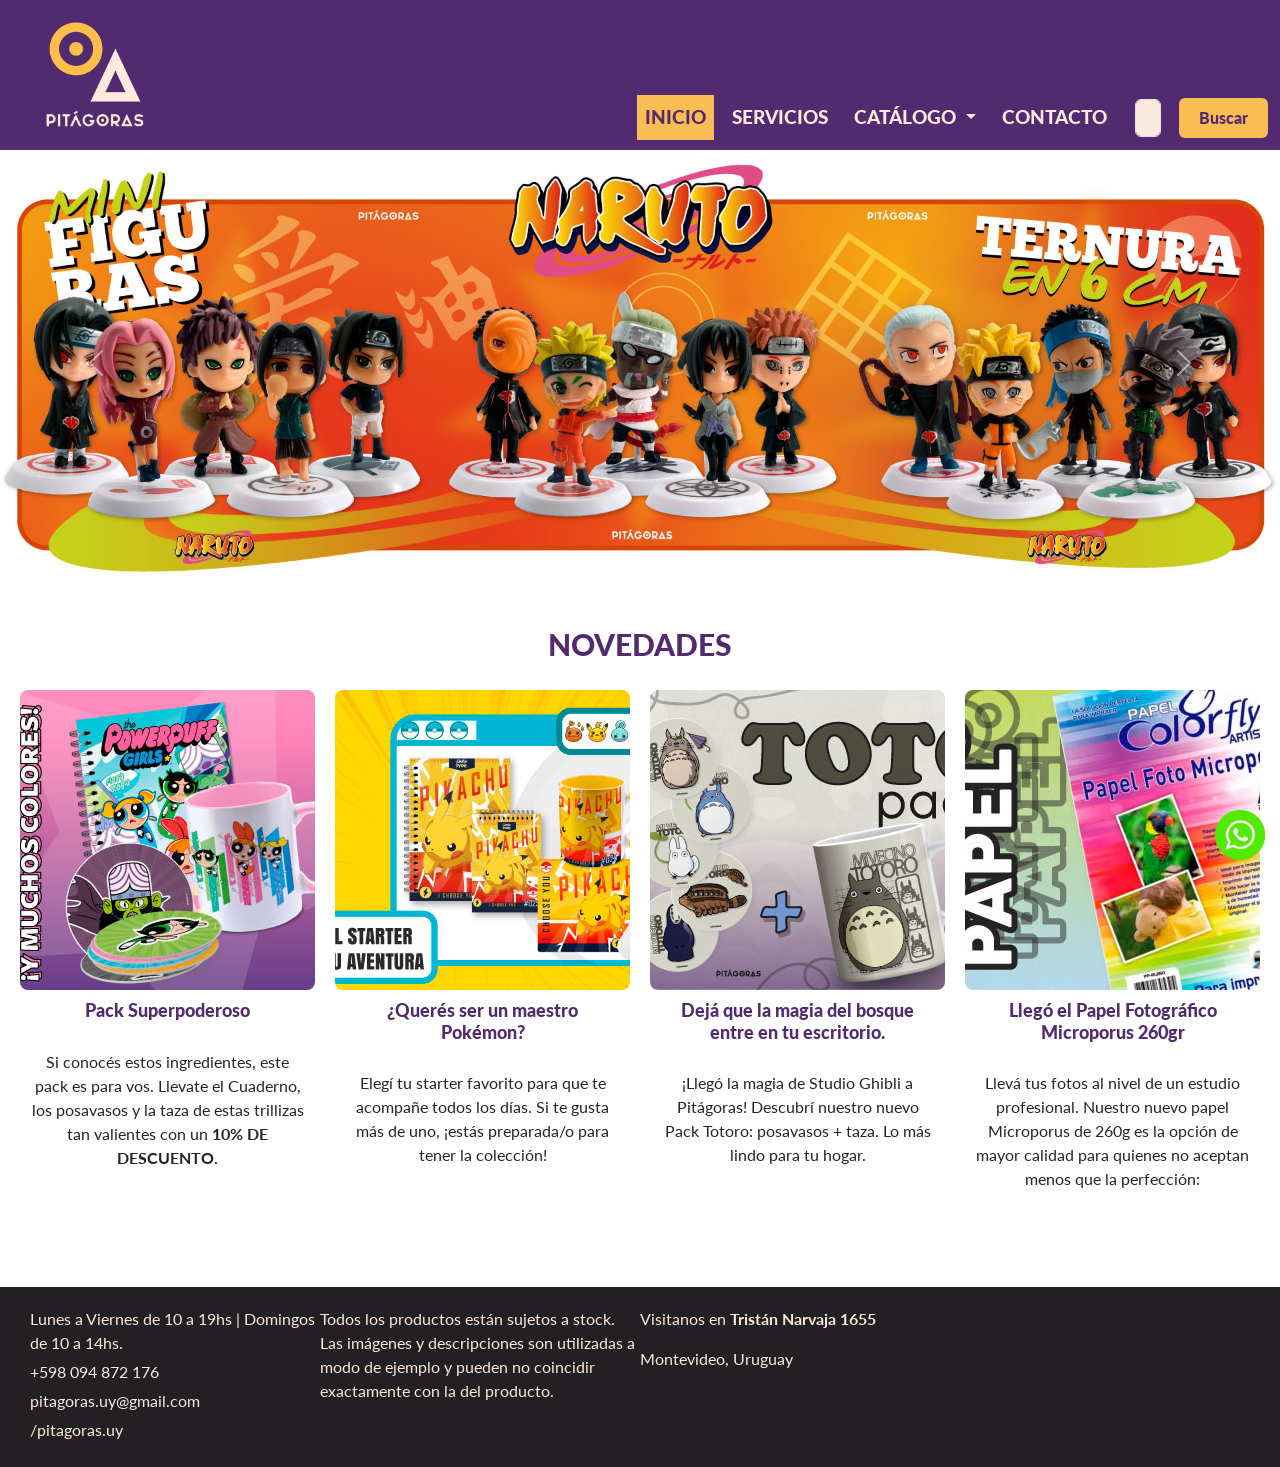
==== index.html @ 0b03f435 "cambios h1 - mains- nav buscar" ====
<!DOCTYPE html>
<html lang="en">
<head>
    <meta charset="UTF-8">
    <meta name="viewport" content="width=device-width, initial-scale=1.0">
    <title>Pitágoras Uy</title>
    <link href="https://cdn.jsdelivr.net/npm/bootstrap@5.3.8/dist/css/bootstrap.min.css" rel="stylesheet" integrity="sha384-sRIl4kxILFvY47J16cr9ZwB07vP4J8+LH7qKQnuqkuIAvNWLzeN8tE5YBujZqJLB" crossorigin="anonymous">
    <link rel="stylesheet" href="css/estilos.css">
</head>
<body>
 <div class="container">
   <header class="header">
        <div class="logo">  
             <a href="#"><img src="img/logo.png" alt="Pitágoras Uy"></a>
        </div>
       <h1>Pitágoras Uy</h1>
     <!-- MENÚ PRINCIPAL ------------------------------------------------------------------------------------------------------>
  <nav class="navbar navbar-expand-lg bg-body-tertiary">
   <div class="container-fluid">
      <button class="navbar-toggler" type="button" data-bs-toggle="collapse" data-bs-target="#navbarNavDropdown" aria-controls="navbarNavDropdown" aria-expanded="false" aria-label="Toggle navigation">
       <span class="navbar-toggler-icon"></span>
      </button>
    <div class="collapse navbar-collapse" id="navbarNavDropdown">
        <ul class="navbar-nav topnav">
        <li class="nav-item">
          <a class="nav-link active" aria-current="page" href="#">INICIO</a>
        </li>
        <li class="nav-item">
          <a class="nav-link" href="pages/servicios.html">SERVICIOS</a>
        </li>
        <li class="nav-item dropdown">
          <a class="nav-link dropdown-toggle" href="#" role="button" data-bs-toggle="dropdown" aria-expanded="false">
            CATÁLOGO
          </a>
          <ul class="dropdown-menu">
            <li><a class="dropdown-item" href="pages/tazas.html">Tazas</a></li>
            <li><a class="dropdown-item" href="pages/libretas.html">Libretas</a></li>
            <li><a class="dropdown-item" href="pages/posavasos.html">Posavasos</a></li>
          </ul>
        </li>
        <li class="nav-item">
          <a class="nav-link" href="#footer">CONTACTO</a>
        </li>
        </ul>
        <form class="d-flex buscador" role="search">  <!-- NO FUNCIONA PORQUE SE DEBE PROGRAMAR ------------------------->
          <input class="form-control me-2" type="search" placeholder="Buscar" aria-label="Search"/>
          <button class="btn btn-outline-success" type="submit">Buscar</button>
        </form>
     </div>
   </div>
  </nav>
   </header>
   <!-- Carrusel ------------------------------------------------------------------------------------------------------>
     <main id="carouselExample" class="carousel slide slider">
       <div class="carousel-inner">
         <div class="carousel-item active">
            <img src="img/slider/slider_1.jpg" class="d-block w-100" alt="MiniNarutos">
         </div>
        <div class="carousel-item">
           <img src="img/slider/slider_2.jpg" class="d-block w-100" alt="MiniNarutos">
         </div>
       </div>
  <button class="carousel-control-prev" type="button" data-bs-target="#carouselExample" data-bs-slide="prev">
    <span class="carousel-control-prev-icon" aria-hidden="true"></span>
    <span class="visually-hidden">Previous</span>
  </button>
  <button class="carousel-control-next" type="button" data-bs-target="#carouselExample" data-bs-slide="next">
    <span class="carousel-control-next-icon" aria-hidden="true"></span>
    <span class="visually-hidden">Next</span>
  </button>   
   </main>
   <!-- Novedades ------------------------------------------------------------------------------------------------------>
   <section class="section">
    <h2>NOVEDADES</h2>
       <div class="novedades">
          <div class="novedades_1">
              <img src="img/news/novedades_1.jpg" alt="Novedades">
              <h3>Pack Superpoderoso</h3>
              <p>Si conocés estos ingredientes, este pack es para vos.
Llevate el Cuaderno, los posavasos y la taza de estas trillizas tan valientes con un <strong>10% DE DESCUENTO.</strong></p>
          </div>
          <div class="novedades_2">
             <img src="img/news/novedades_2.jpg" alt="Novedades">
             <h3>¿Querés ser un maestro Pokémon?</h3>
             <p>Elegí tu starter favorito para que te acompañe todos los días. Si te gusta más de uno, ¡estás preparada/o para tener la colección!</p>
          </div>
          <div class="novedades_3">
             <img src="img/news/novedades_3.jpg" alt="Novedades">
             <h3>Dejá que la magia del bosque entre en tu escritorio.</h3>
             <p>¡Llegó la magia de Studio Ghibli a Pitágoras! Descubrí nuestro nuevo Pack Totoro: posavasos + taza. Lo más lindo para tu hogar.</p>
           </div>
          <div class="novedades_4">
             <img src="img/news/novedades_4.jpg" alt="Novedades">
             <h3>Llegó el Papel Fotográfico Microporus 260gr</h3>
             <p>Llevá tus fotos al nivel de un estudio profesional. Nuestro nuevo papel Microporus de 260g es la opción de mayor calidad para quienes no aceptan menos que la perfección:</p>
          </div>
       </div>
    </section>
    <!-- Pie de Página ------------------------------------------------------------------------------------------------------>
    <footer class="footer" id="footer">
       <div class="info">
          <p>Lunes a Viernes de 10 a 19hs | Domingos de 10 a 14hs.</p>
          <p>+598 094 872 176</p>
          <p>pitagoras.uy@gmail.com</p>
          <p><a href="https://www.instagram.com/pitagoras.uy" target="_blank">/pitagoras.uy</a></p>
       </div>
       <div class="legal">
         <p>Todos los productos están sujetos a stock. Las imágenes y descripciones son utilizadas a modo de ejemplo y pueden no coincidir exactamente con la del producto.</p>
       </div>
       <div class="dir">
         <p>Visitanos en <b>Tristán Narvaja 1655</b></p>
         <p>Montevideo, Uruguay</p>
       </div>
         <div class="mapa">
          <iframe src="https://www.google.com/maps/embed?pb=!1m18!1m12!1m3!1d3272.265730107819!2d-56.18157912424677!3d-34.899780372849605!2m3!1f0!2f0!3f0!3m2!1i1024!2i768!4f13.1!3m3!1m2!1s0x959f804afa23488b%3A0xbd6ac1a9a9e2622!2sDr.%20Trist%C3%A1n%20Narvaja%201655%2C%2011200%20Montevideo%2C%20Departamento%20de%20Montevideo!5e0!3m2!1ses!2suy!4v1768791781860!5m2!1ses!2suy" width="400" height="100" style="border:0;" allowfullscreen="" loading="lazy" referrerpolicy="no-referrer-when-downgrade"></iframe>
       </div>
    </footer>
  </div>
  <!-- WSP ------------------------------------------------------------------------------------------------------>
    <a href="https://wa.link/xngdyz" target="_blank"><img class="wsp" src="img/wsp.png" alt="Escribinos por Whatsapp"></a>
  <!-- JS bosstrap ------------------------------------------------------------------------------------------------------>
    <script src="https://cdn.jsdelivr.net/npm/bootstrap@5.3.8/dist/js/bootstrap.bundle.min.js" integrity="sha384-FKyoEForCGlyvwx9Hj09JcYn3nv7wiPVlz7YYwJrWVcXK/BmnVDxM+D2scQbITxI" crossorigin="anonymous"></script>
</body>
</html>
---- css/estilos.css ----
@import url('https://fonts.googleapis.com/css2?family=IBM+Plex+Sans:ital,wght@0,100..700;1,100..700&family=Inter:ital,opsz,wght@0,14..32,100..900;1,14..32,100..900&family=Knewave&family=Lato:ital,wght@0,100;0,300;0,400;0,700;0,900;1,100;1,300;1,400;1,700;1,900&family=Montserrat:ital,wght@0,100..900;1,100..900&family=Playfair+Display:ital,wght@0,400..900;1,400..900&display=swap');

* {
margin: 0;
padding: 0;
box-sizing: border-box;
}
/*  #522a6f violeta
    #faeadd  blanco
    #222023  negro
    #f9bd53  amarillo
*/

/* GENERAL ////////////////////////////////////////////////////////////////////////////////////////////////////*/
.container {
  max-width: 100% !important; 
  width: 100% !important;
  margin: 0;
  padding: 0;
}
body {
  font-family: "Lato", sans-serif;
  font-weight: 400;
  font-style: normal;
  overflow-x: hidden; /* Evita scroll horizontal */
}
h2 {
  font-weight: 900;
  color: #522a6f;
  font-size: 30px;
  text-align: center;
}
h3 {
  font-weight: 900;
  color: #522a6f;
  font-size: 18px;
  text-align: center;
}
a {
  text-decoration: none;
}
header h1 {
 display: none;
}
/* GRILLA////////////////////////////////////////////////////////////////////////////////////////////////////////*/
.container {
  display: grid;
  grid-template-areas: 
    "header header header header"
    "slider slider slider slider"
    "section section section section"
    "footer footer footer footer";
  grid-template-columns: repeat(4, 1fr);
  grid-template-rows: auto;
  justify-content: center;
}

/* HEADER ////////////////////////////////////////////////////////////////////////////////////////////////////////*/
header {
  grid-area: header;
  background-color: #522a6f;
  position: sticky;
  top: 0;
  z-index: 1000;
  display: grid;
  grid-template-columns: repeat(4, 1fr);
  align-items: end;  
  padding: 10px 0;
}
.logo {
  grid-column: 1; 
  justify-self: start;
  width: 130px;
  margin-left: 30px;
}
.logo img {
 width: 100%;
 height: auto;
 display: block;
}
nav {
  grid-column: 3 / 5;
  justify-self: end;
  font-size: 1.2rem;
}
.navbar {
  padding: 0 !important;
  background-color: transparent !important;
}
.topnav {
  gap: 10px;
  list-style: none;
  margin: 0 !important;
  padding: 0;
  align-items: center;
  background-color: #522a6f;
}
.topnav a {
  color: #faeadd;
  padding: 8px 20px;
  display: inline-block;
  text-decoration: none;
  font-weight: 900;
}
.topnav a:hover {
color: #f9bd53;
}
.active {
background-color: #f9bd53;
color: #522a6f !important;
}
.nav-item.active .nav-link, 
.nav-item.dropdown.active .nav-link {
    background-color: #f9bd53 !important;
    color: #522a6f !important; /* Letra violeta */
    font-weight: 900;
    border-radius: 5px;
}
.nav-item.dropdown .nav-link.show {
  background-color: #f9bd53 !important;
  color: #522a6f !important;
}
.dropdown-menu {
  background-color: #faeadd !important;
  border: none !important;
  outline: none !important;
  box-shadow: none !important;
}
.dropdown-item {
  color: #522a6f !important;
  font-weight: 600 !important;
  font-size: 1.1em;
}
.dropdown-item:hover {
    background-color: #522a6f !important;
    color: #faeadd !important;
}
.nav-item.active .nav-link:hover,
.nav-item.dropdown.active .nav-link:hover,
.nav-item.dropdown.active .nav-link:focus {
    color: #522a6f !important; 
    background-color: #f9bd53 !important;
}
/* HEADER BUSCADOR ////////////////////////////////////////////////////////////////////////////////////////////////////////*/
.buscador {
    gap: 10px;
    align-items: center;
    margin-left: 20px;
}

.buscador .form-control {
    background-color: #faeadd !important;
    color: #522a6f;
    font-weight: 400;
}
.buscador .form-control:focus {
    box-shadow: none !important;
    color: #522a6f;
}
.btn {
    background-color: #f9bd53 !important;
    color: #522a6f !important;
    font-weight: 900;
    border: none;
    padding: 8px 20px;
}
.btn:hover {
    background-color: #faeadd !important;
    color: #522a6f !important;
   
}
/*
nav {
  grid-column: 3 / 5;
  justify-self: end;
  margin-right: 30px;
  margin-bottom: 10px;
  width: auto; 
  font-weight: 900;
  font-size: 1.2rem;
}
.topnav {
  display: flex;
  gap: 10px;
  list-style: none;
  margin: 0;
  padding: 0;
  align-items: center
}
.topnav a {
  color: #faeadd;
  padding: 8px 20px;
  display: inline-block;
  text-decoration: none;
}
.topnav a:hover {
color: #f9bd53;
}
.active {
background-color: #f9bd53;
color: #522a6f !important;
}
*/
/* CARRUSEL /////////////////////////////////////////////////////////////////////////////////////////////////////*/
.slider {
  grid-area: slider;
  height: auto;
  width: 100%;
  overflow: hidden;
  display: block;
}
/* NOVEDADES INDEX///////////////////////////////////////////////////////////////////////////////////////////////////// */
.section {
  grid-area: section;
  width: 100%;
  padding: 50px 0;
}
.novedades {
  display: grid;
  grid-template-columns: repeat(4, 1fr); 
  gap: 20px;
  padding: 20px;
  width: 100%;
}
.novedades_1 img, .novedades_2 img, .novedades_3 img, .novedades_4 img {
  width: 100%;
  height: 300px;
  object-fit: cover; /* Recorta imagen para que no se deforme */
  border-radius: 8px;
}
.novedades h3, .novedades p {
  padding: 10px;
  text-align: center;
}
/* SERVICIOS///////////////////////////////////////////////////////////////////////////////////////////////////// */
.intro {
    padding: 30px 20px;
    font-size: 1.3rem;
    text-align: center;
    max-width: 800px;
    margin: 0 auto;
}
.servicios {
    display: grid;
    grid-template-columns: repeat(5, 1fr);
    gap: 30px;
    padding: 50px 20px;
    align-items: start;
}
.impresiones {
    grid-column: 2;
}
.objetos {
    grid-column: 3;
}
.service {
    grid-column: 4;
}
.servicios h2 {
    margin-bottom: 15px;
    font-size: 1.5rem;
}
.servicios p, .servicios li {
    font-size: 1rem;
    line-height: 1.6;
    margin-bottom: 10px;
}
.servicios ul {
    padding-left: 20px;
    list-style: square;
}

/* FOOTER///////////////////////////////////////////////////////////////////////////////////////////////////// */
footer {
  grid-area: footer;
  width: 100%;
  color: #faeadd;
  background-color: #222023;
  display: grid;
  grid-template-columns: repeat(4, 1fr);
  align-items: top;
  padding: 20px 0;
}
.info {
  grid-column: 1;
  margin-left: 30px;
}
.info a {
  color: #faeadd;
}
.info p {
  margin-bottom: 5px;
}
.dir {
  grid-column: 3;
  justify-items: right;
}
.legal {
  grid-column: 2;
}
.mapa {
  grid-column: 4;
  display: flex;
  justify-content: flex-end;
  padding-right: 30px;
}
.mapa iframe {
  width: 100%;
  max-width: 400px;
  border-radius: 8px;
}

/* WHATSAPP///////////////////////////////////////////////////////////////////////////////////////////////////// */
.wsp {
  width: 50px;
  position: fixed;
  right: 15px;
  bottom: 40px;
}

/* MOBILE///////////////////////////////////////////////////////////////////////////////////////////////////// */
@media only screen and (max-width:480px) {
  .container {
   display: flex;
   flex-direction: column;
   width: 100vw;
   padding: 0;
 }
  header {
  grid-template-columns: 1fr;
  justify-items: center;
  padding: 20px 0;
 }
 .logo { 
  justify-self: center;
  margin-left: 0;
  margin-bottom: 15px;
 }
 nav {
    grid-column: 1;
    justify-self: center;
    margin-right: 0;
    margin-bottom: 0;
  }
  .topnav {
    flex-direction: column; 
    align-items: center;
    gap: 15px;
  }
  .topnav a {
    text-align: center;
    width: 100%; 
    padding: 10px 20px;
   }
  .slider {
  height: auto;
  }
 .slider img {
  width: 100%;
  height: auto;
  object-fit: cover;
  }
 .novedades {
   grid-template-columns:1fr;
  }
  .novedades_1 img, .novedades_2 img, .novedades_3 img, .novedades_4 img {
  width: 100%;
  height: 230px;
  }
  .intro {
   font-size: 1.2rem;
   padding-bottom: 5px;
  }
  .servicios {
   grid-template-columns: 1fr;
  }
  .impresiones, .objetos, .service {
   grid-column: 1;
  }
 footer {
    display: flex;
    flex-direction: column;
    align-items: center;
    text-align: center;
    padding: 30px 15px;
  }
  .info, .dir, .legal, .mapa {
    width: 100%;
    margin: 10px 0;
    padding: 0;
    justify-items: center;
  }
  .wsp {
  width: 40px;
  right: 15px;
  bottom: 15px;
}
}
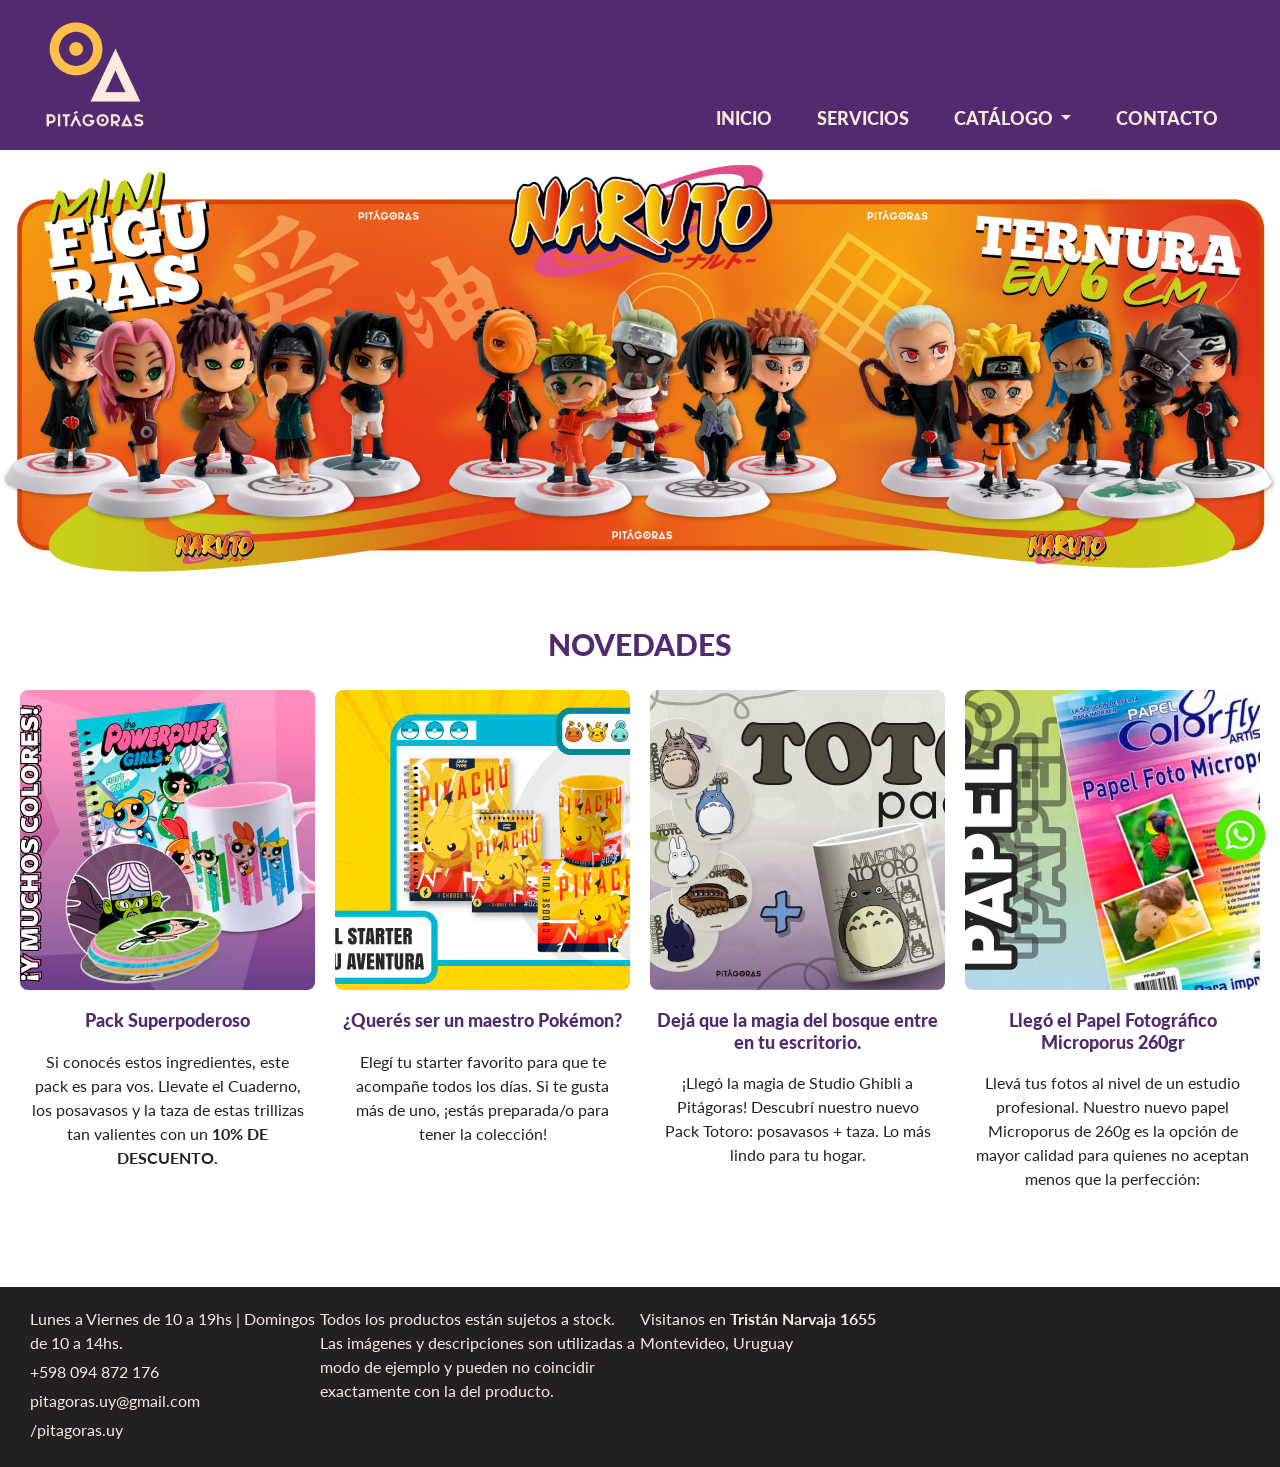
==== commit ca185f46: "sass" ====
--- a/index.html
+++ b/index.html
@@ -5,51 +5,47 @@
     <meta name="viewport" content="width=device-width, initial-scale=1.0">
     <title>Pitágoras Uy</title>
     <link href="https://cdn.jsdelivr.net/npm/bootstrap@5.3.8/dist/css/bootstrap.min.css" rel="stylesheet" integrity="sha384-sRIl4kxILFvY47J16cr9ZwB07vP4J8+LH7qKQnuqkuIAvNWLzeN8tE5YBujZqJLB" crossorigin="anonymous">
-    <link rel="stylesheet" href="css/estilos.css">
+    <link rel="stylesheet" href="css/main.css">
 </head>
 <body>
- <div class="container">
+ <div class="container"> <!--TODO---------->
    <header class="header">
         <div class="logo">  
              <a href="#"><img src="img/logo.png" alt="Pitágoras Uy"></a>
         </div>
-       <h1>Pitágoras Uy</h1>
+       <h1>Pitágoras Uy - Papelería e Impresiones</h1>
      <!-- MENÚ PRINCIPAL ------------------------------------------------------------------------------------------------------>
-  <nav class="navbar navbar-expand-lg bg-body-tertiary">
-   <div class="container-fluid">
-      <button class="navbar-toggler" type="button" data-bs-toggle="collapse" data-bs-target="#navbarNavDropdown" aria-controls="navbarNavDropdown" aria-expanded="false" aria-label="Toggle navigation">
-       <span class="navbar-toggler-icon"></span>
-      </button>
-    <div class="collapse navbar-collapse" id="navbarNavDropdown">
-        <ul class="navbar-nav topnav">
-        <li class="nav-item">
-          <a class="nav-link active" aria-current="page" href="#">INICIO</a>
-        </li>
-        <li class="nav-item">
-          <a class="nav-link" href="pages/servicios.html">SERVICIOS</a>
-        </li>
-        <li class="nav-item dropdown">
-          <a class="nav-link dropdown-toggle" href="#" role="button" data-bs-toggle="dropdown" aria-expanded="false">
-            CATÁLOGO
-          </a>
-          <ul class="dropdown-menu">
-            <li><a class="dropdown-item" href="pages/tazas.html">Tazas</a></li>
-            <li><a class="dropdown-item" href="pages/libretas.html">Libretas</a></li>
-            <li><a class="dropdown-item" href="pages/posavasos.html">Posavasos</a></li>
-          </ul>
-        </li>
-        <li class="nav-item">
-          <a class="nav-link" href="#footer">CONTACTO</a>
-        </li>
-        </ul>
-        <form class="d-flex buscador" role="search">  <!-- NO FUNCIONA PORQUE SE DEBE PROGRAMAR ------------------------->
-          <input class="form-control me-2" type="search" placeholder="Buscar" aria-label="Search"/>
-          <button class="btn btn-outline-success" type="submit">Buscar</button>
-        </form>
-     </div>
-   </div>
-  </nav>
-   </header>
+   <nav class="barramenu navbar-expand-lg bg-body-tertiary">
+       <div class="container-fluid">
+            <button class="navbar-toggler" type="button" data-bs-toggle="collapse" data-bs-target="#navbarNavDropdown" aria-controls="navbarNavDropdown" aria-expanded="false" aria-label="Toggle navigation">
+               <span class="navbar-toggler-icon"></span>
+            </button>
+            <div class="collapse navbar-collapse" id="navbarNavDropdown">
+                <ul class="navbar-nav topnav">
+                    <li class="nav-item">
+                      <a class="nav-link active" aria-current="page" href="#">INICIO</a>
+                    </li>
+                    <li class="nav-item">
+                       <a class="nav-link" href="pages/servicios.html">SERVICIOS</a>
+                    </li>
+                    <li class="nav-item dropdown">
+                      <a class="nav-link dropdown-toggle" href="#" role="button" data-bs-toggle="dropdown" aria-expanded="false">
+                         CATÁLOGO
+                      </a>
+                        <ul class="dropdown-menu">
+                            <li><a class="dropdown-item" href="pages/tazas.html">Tazas</a></li>
+                            <li><a class="dropdown-item" href="pages/libretas.html">Libretas</a></li>
+                            <li><a class="dropdown-item" href="pages/posavasos.html">Posavasos</a></li>
+                       </ul>
+                     </li>
+                   <li class="nav-item">
+                      <a class="nav-link" href="#footer">CONTACTO</a>
+                    </li>
+                 </ul>    
+            </div>
+      </div>
+    </nav>
+    </header>
    <!-- Carrusel ------------------------------------------------------------------------------------------------------>
      <main id="carouselExample" class="carousel slide slider">
        <div class="carousel-inner">
@@ -108,8 +104,7 @@
          <p>Todos los productos están sujetos a stock. Las imágenes y descripciones son utilizadas a modo de ejemplo y pueden no coincidir exactamente con la del producto.</p>
        </div>
        <div class="dir">
-         <p>Visitanos en <b>Tristán Narvaja 1655</b></p>
-         <p>Montevideo, Uruguay</p>
+         <p>Visitanos en <b>Tristán Narvaja 1655</b></br>Montevideo, Uruguay</p>
        </div>
          <div class="mapa">
           <iframe src="https://www.google.com/maps/embed?pb=!1m18!1m12!1m3!1d3272.265730107819!2d-56.18157912424677!3d-34.899780372849605!2m3!1f0!2f0!3f0!3m2!1i1024!2i768!4f13.1!3m3!1m2!1s0x959f804afa23488b%3A0xbd6ac1a9a9e2622!2sDr.%20Trist%C3%A1n%20Narvaja%201655%2C%2011200%20Montevideo%2C%20Departamento%20de%20Montevideo!5e0!3m2!1ses!2suy!4v1768791781860!5m2!1ses!2suy" width="400" height="100" style="border:0;" allowfullscreen="" loading="lazy" referrerpolicy="no-referrer-when-downgrade"></iframe>
--- a/css/main.css
+++ b/css/main.css
@@ -0,0 +1,327 @@
+@import url("https://fonts.googleapis.com/css2?family=IBM+Plex+Sans:ital,wght@0,100..700;1,100..700&family=Inter:ital,opsz,wght@0,14..32,100..900;1,14..32,100..900&family=Knewave&family=Lato:ital,wght@0,100;0,300;0,400;0,700;0,900;1,100;1,300;1,400;1,700;1,900&family=Montserrat:ital,wght@0,100..900;1,100..900&family=Playfair+Display:ital,wght@0,400..900;1,400..900&display=swap");
+* {
+  margin: 0;
+  padding: 0;
+  box-sizing: border-box;
+}
+
+body {
+  font-family: "Lato", sans-serif;
+  font-weight: 400;
+  font-style: normal;
+  overflow-x: hidden; /* Evita scroll horizontal */
+}
+body h2 {
+  font-weight: 900;
+  color: #522a6f;
+  font-size: 30px;
+  text-align: center;
+}
+body h3 {
+  font-weight: 900;
+  color: #522a6f;
+  font-size: 18px;
+  text-align: center;
+  padding-top: 20px;
+}
+body a {
+  text-decoration: none;
+}
+
+@media only screen and (max-width: 480px) {
+  .container {
+    display: flex;
+    flex-direction: column;
+    width: 100vw;
+    padding: 0;
+  }
+}
+/*HEADER*/
+header {
+  grid-area: header;
+  background-color: #522a6f;
+  position: sticky;
+  top: 0;
+  z-index: 1000;
+  display: grid;
+  grid-template-columns: repeat(4, 1fr);
+  align-items: end;
+  padding: 10px 0;
+}
+header h1 {
+  display: none;
+}
+header .logo {
+  grid-column: 1;
+  justify-self: start;
+  width: 130px;
+  margin-left: 30px;
+}
+header .logo img {
+  width: 100%;
+  height: auto;
+  display: block;
+}
+header .barramenu {
+  grid-column: 3/5;
+  justify-self: end;
+  font-size: 1.1rem;
+  padding-right: 30px !important;
+  background-color: transparent !important;
+}
+header .barramenu .topnav {
+  gap: 5px;
+  list-style: none;
+  margin: 0 !important;
+  padding: 0;
+  align-items: center;
+}
+header .barramenu .topnav a {
+  padding: 8px 20px;
+  display: inline-block;
+  text-decoration: none;
+  font-weight: 900;
+}
+header .barramenu .topnav .nav-link {
+  background-color: transparent !important;
+  color: #faeadd !important;
+  font-weight: 900;
+  padding-left: 20px;
+  padding-right: 20px;
+}
+header .barramenu .topnav .nav-link:hover {
+  background-color: #f9bd53 !important;
+  color: #522a6f !important;
+}
+header .barramenu .topnav .nav-link:active {
+  background-color: #f9bd53 !important;
+  color: #522a6f !important;
+}
+header .barramenu .topnav .dropdown-menu {
+  background-color: #faeadd !important;
+  border: none !important;
+  outline: none !important;
+  box-shadow: none !important;
+  border-radius: 0px !important;
+}
+header .barramenu .topnav .dropdown-menu .dropdown-item {
+  color: #522a6f !important;
+  font-weight: 600 !important;
+  font-size: 1.1em;
+}
+header .barramenu .topnav .dropdown-menu .dropdown-item:hover {
+  background-color: #522a6f !important;
+  color: #faeadd !important;
+}
+
+/*FOOTER*/
+footer {
+  grid-area: footer;
+  width: 100%;
+  color: #faeadd;
+  background-color: #222023;
+  display: grid;
+  grid-template-columns: repeat(4, 1fr);
+  align-items: top;
+  padding: 20px 0;
+}
+footer .info {
+  grid-column: 1;
+  margin-left: 30px;
+}
+footer .info a {
+  color: #faeadd;
+}
+footer .info p {
+  margin-bottom: 5px;
+}
+footer .legal {
+  grid-column: 2;
+}
+footer .dir {
+  grid-column: 3;
+  justify-items: right;
+}
+footer .mapa {
+  grid-column: 4;
+  display: flex;
+  justify-content: flex-end;
+  padding-right: 30px;
+}
+footer .mapa iframe {
+  width: 100%;
+  max-width: 400px;
+  border-radius: 8px;
+}
+
+.wsp {
+  width: 50px;
+  position: fixed;
+  right: 15px;
+  bottom: 40px;
+}
+
+@media only screen and (max-width: 480px) {
+  header {
+    grid-template-columns: 1fr;
+    justify-items: center;
+    padding: 20px 0;
+  }
+  header .logo {
+    justify-self: center;
+    margin-left: 0;
+    margin-bottom: 15px;
+  }
+  header .barramenu {
+    grid-column: 1;
+    justify-self: center;
+    margin-right: 0;
+    margin-bottom: 0;
+  }
+  header .barramenu .topnav {
+    flex-direction: column;
+    align-items: center;
+    gap: 15px;
+  }
+  header .barramenu .topnav a {
+    text-align: center;
+    width: 100%;
+    padding: 10px 20px;
+  }
+  footer {
+    display: flex;
+    flex-direction: column;
+    align-items: center;
+    text-align: center;
+    padding: 30px 15px;
+  }
+  footer .info, footer .dir, footer .legal, footer .mapa {
+    width: 100%;
+    margin: 10px 0;
+    padding: 0;
+    justify-items: center;
+  }
+  .wsp {
+    width: 40px;
+    right: 15px;
+    bottom: 15px;
+  }
+}
+.container {
+  max-width: 100% !important;
+  width: 100% !important;
+  margin: 0;
+  padding: 0;
+  display: grid;
+  grid-template-areas: "header header header header" "slider slider slider slider" "section section section section" "footer footer footer footer";
+  grid-template-columns: repeat(4, 1fr);
+  grid-template-rows: auto;
+  justify-content: center;
+}
+.container .slider {
+  grid-area: slider;
+  height: auto;
+  width: 100%;
+  overflow: hidden;
+  display: block;
+}
+.container .section {
+  grid-area: section;
+  width: 100%;
+  padding: 50px 0;
+}
+.container .section h2 {
+  font-weight: 900;
+  color: #522a6f;
+  font-size: 30px;
+  text-align: center;
+}
+.container .section .novedades {
+  display: grid;
+  grid-template-columns: repeat(4, 1fr);
+  gap: 20px;
+  padding: 20px;
+  width: 100%;
+}
+.container .section .novedades p {
+  padding: 10px;
+  text-align: center;
+  color: #222023;
+}
+.container .section .novedades .novedades_1 img, .container .section .novedades .novedades_2 img, .container .section .novedades .novedades_3 img, .container .section .novedades .novedades_4 img {
+  width: 100%;
+  height: 300px;
+  object-fit: cover; /* Recorta imagen para que no se deforme */
+  border-radius: 8px;
+}
+@media only screen and (max-width: 480px) {
+  .container .slider {
+    height: auto;
+  }
+  .container .slider img {
+    width: 100%;
+    height: auto;
+    object-fit: cover;
+  }
+  .container .novedades {
+    grid-template-columns: 1fr;
+  }
+  .container .novedades .novedades_1 img, .container .novedades .novedades_2 img, .container .novedades .novedades_3 img, .container .novedades .novedades_4 img {
+    width: 100%;
+    height: 230px;
+  }
+}
+
+.intro {
+  padding: 30px 20px;
+  font-size: 1.3rem;
+  text-align: left;
+  max-width: 800px;
+  margin: 0 auto;
+}
+
+.servicios {
+  display: grid;
+  grid-template-columns: repeat(5, 1fr);
+  gap: 30px;
+  padding: 50px 20px;
+  align-items: start;
+}
+.servicios h2 {
+  margin-bottom: 15px;
+  font-size: 1.5rem;
+}
+.servicios p, .servicios li {
+  font-size: 1rem;
+  line-height: 1.6;
+  margin-bottom: 10px;
+  color: #222023;
+}
+.servicios .servicios ul {
+  padding-left: 20px;
+  list-style: square;
+}
+.servicios .impresiones {
+  grid-column: 2;
+}
+.servicios .objetos {
+  grid-column: 3;
+}
+.servicios .service {
+  grid-column: 4;
+}
+
+@media only screen and (max-width: 480px) {
+  .intro {
+    font-size: 1.2rem;
+    padding-bottom: 5px;
+  }
+  .servicios {
+    grid-template-columns: 1fr;
+  }
+  .servicios .impresiones, .servicios .objetos, .servicios .service {
+    grid-column: 1;
+  }
+}
+
+/*# sourceMappingURL=main.css.map */
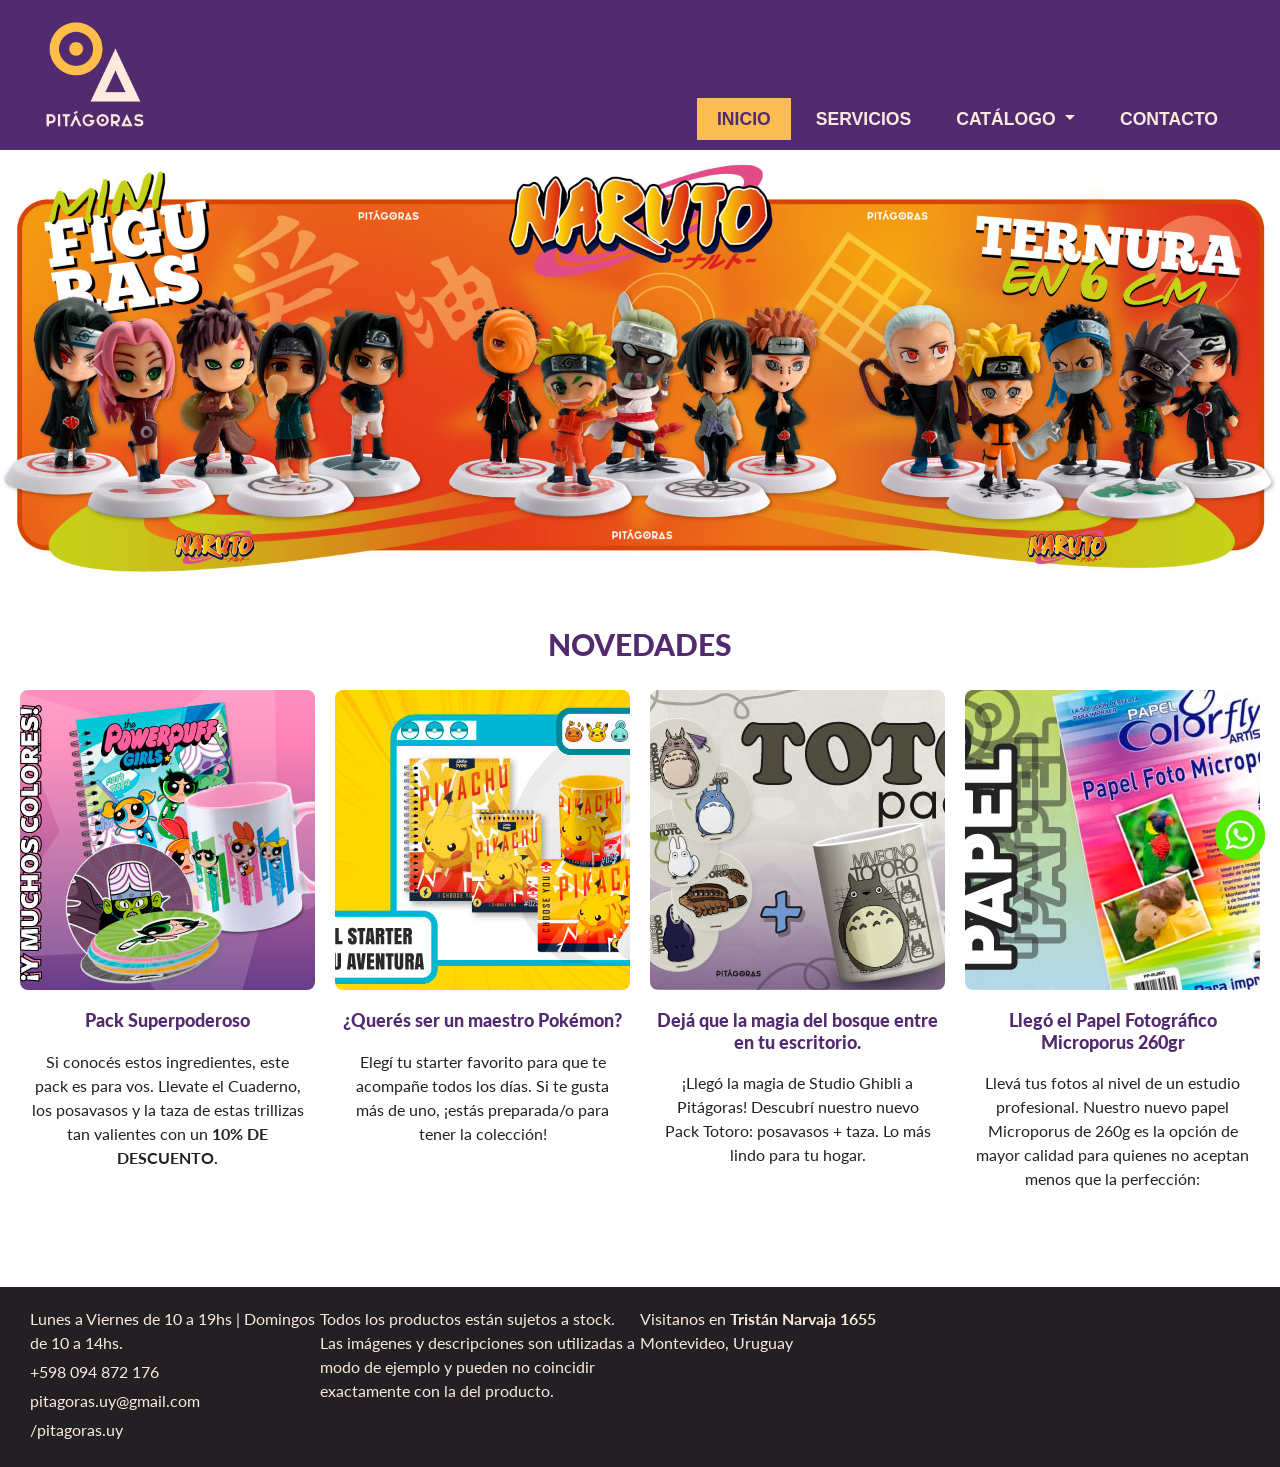
==== commit 203a0a02: "catalogo tazas" ====
--- a/index.html
+++ b/index.html
@@ -35,7 +35,7 @@
                         <ul class="dropdown-menu">
                             <li><a class="dropdown-item" href="pages/tazas.html">Tazas</a></li>
                             <li><a class="dropdown-item" href="pages/libretas.html">Libretas</a></li>
-                            <li><a class="dropdown-item" href="pages/posavasos.html">Posavasos</a></li>
+                            <li><a class="dropdown-item disabled deshabilitar" aria-disabled="true" href="pages/posavasos.html">Posavasos</a></li>
                        </ul>
                      </li>
                    <li class="nav-item">
@@ -50,10 +50,10 @@
      <main id="carouselExample" class="carousel slide slider">
        <div class="carousel-inner">
          <div class="carousel-item active">
-            <img src="img/slider/slider_1.jpg" class="d-block w-100" alt="MiniNarutos">
+            <img src="img/slider/slider_1.jpg" class="d-block w-100" alt="MiniNarutos base blanca">
          </div>
         <div class="carousel-item">
-           <img src="img/slider/slider_2.jpg" class="d-block w-100" alt="MiniNarutos">
+           <img src="img/slider/slider_2.jpg" class="d-block w-100" alt="MiniNarutos base negra">
          </div>
        </div>
   <button class="carousel-control-prev" type="button" data-bs-target="#carouselExample" data-bs-slide="prev">
--- a/css/main.css
+++ b/css/main.css
@@ -6,7 +6,7 @@
 }
 
 body {
-  font-family: "Lato", sans-serif;
+  font-family: "Lato", sans-serif !important;
   font-weight: 400;
   font-style: normal;
   overflow-x: hidden; /* Evita scroll horizontal */
@@ -80,12 +80,11 @@
   padding: 8px 20px;
   display: inline-block;
   text-decoration: none;
-  font-weight: 900;
 }
 header .barramenu .topnav .nav-link {
   background-color: transparent !important;
   color: #faeadd !important;
-  font-weight: 900;
+  font-weight: 600;
   padding-left: 20px;
   padding-right: 20px;
 }
@@ -93,7 +92,7 @@
   background-color: #f9bd53 !important;
   color: #522a6f !important;
 }
-header .barramenu .topnav .nav-link:active {
+header .barramenu .topnav .active {
   background-color: #f9bd53 !important;
   color: #522a6f !important;
 }
@@ -113,6 +112,14 @@
   background-color: #522a6f !important;
   color: #faeadd !important;
 }
+header .barramenu .topnav .dropdown-menu .active {
+  background-color: #522a6f !important;
+  color: #faeadd !important;
+}
+header .barramenu .topnav .dropdown-menu .deshabilitar {
+  opacity: 20%;
+  color: #522a6f !important;
+}
 
 /*FOOTER*/
 footer {
@@ -272,6 +279,18 @@
   }
 }
 
+.encabezado {
+  height: auto;
+  width: 100%;
+  overflow: hidden;
+}
+.encabezado img {
+  width: 100%;
+  height: auto;
+  display: block;
+  object-fit: contain;
+}
+
 .intro {
   padding: 30px 20px;
   font-size: 1.3rem;
@@ -323,5 +342,64 @@
     grid-column: 1;
   }
 }
+.menu-tazas {
+  padding-bottom: 20px;
+}
+.menu-tazas a {
+  color: #522a6f;
+}
+.menu-tazas a:hover {
+  color: #f9bd53;
+}
+.menu-tazas .active {
+  background-color: #522a6f !important;
+  color: #faeadd !important;
+}
+.menu-tazas .disabled {
+  opacity: 30%;
+}
+
+.catalogo {
+  display: grid;
+  grid-template-columns: repeat(4, 1fr);
+  gap: 20px;
+  padding: 20px;
+  width: 100%;
+}
+.catalogo .producto.clasica::after, .catalogo .producto.plus::after, .catalogo .producto.premium::after {
+  position: absolute;
+  bottom: 45px;
+  right: 10px;
+  background-color: #522a6f;
+  color: #faeadd;
+  padding: 5px 10px;
+  font-size: 0.9rem;
+  font-weight: bold;
+  z-index: 10;
+}
+.catalogo .producto {
+  width: 100%;
+  position: relative;
+  overflow: hidden;
+}
+.catalogo .producto img {
+  width: 100%;
+  height: auto;
+  display: block;
+  object-fit: cover;
+}
+.catalogo .producto h3 {
+  text-align: center;
+  padding: 10px 0;
+}
+.catalogo .producto.premium::after {
+  content: "$350";
+}
+.catalogo .producto.plus::after {
+  content: "$300";
+}
+.catalogo .producto.clasica::after {
+  content: "$250";
+}
 
 /*# sourceMappingURL=main.css.map */
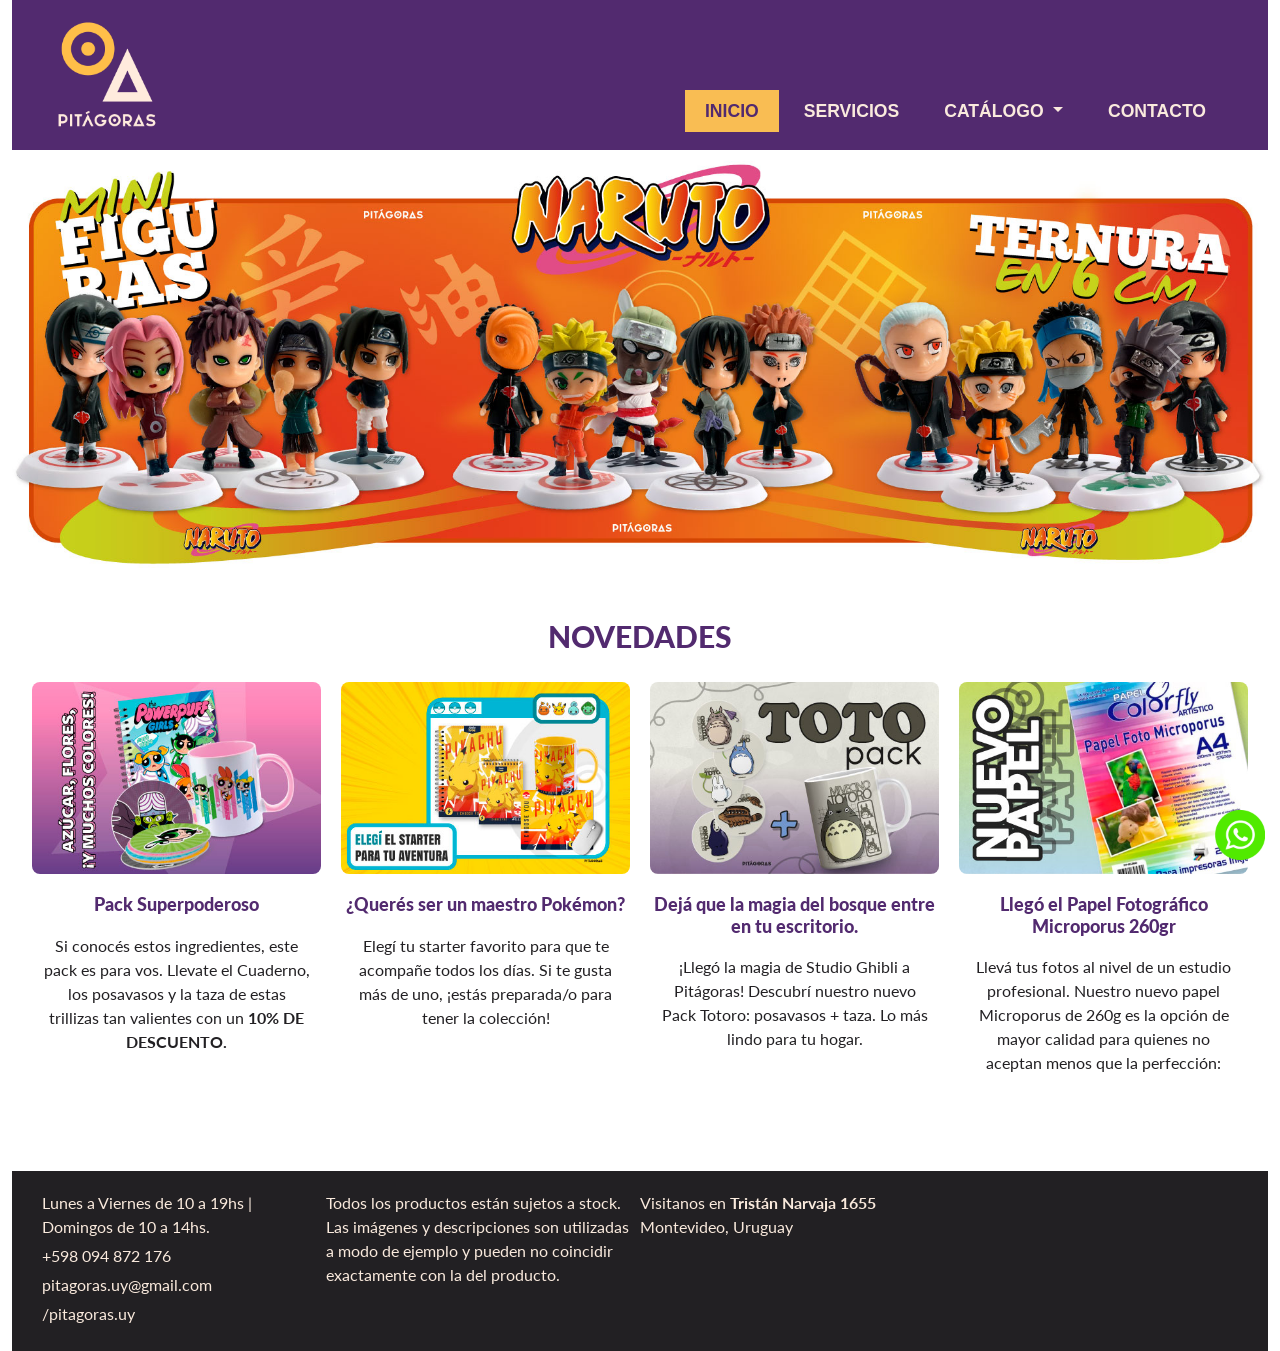
==== commit 009d11e0: "productos" ====
--- a/index.html
+++ b/index.html
@@ -15,7 +15,7 @@
         </div>
        <h1>Pitágoras Uy - Papelería e Impresiones</h1>
      <!-- MENÚ PRINCIPAL ------------------------------------------------------------------------------------------------------>
-   <nav class="barramenu navbar-expand-lg bg-body-tertiary">
+   <nav class="barramenu navbar navbar-expand-lg navbar-dark">
        <div class="container-fluid">
             <button class="navbar-toggler" type="button" data-bs-toggle="collapse" data-bs-target="#navbarNavDropdown" aria-controls="navbarNavDropdown" aria-expanded="false" aria-label="Toggle navigation">
                <span class="navbar-toggler-icon"></span>
--- a/css/main.css
+++ b/css/main.css
@@ -28,7 +28,7 @@
   text-decoration: none;
 }
 
-@media only screen and (max-width: 480px) {
+@media only screen and (max-width: 768) {
   .container {
     display: flex;
     flex-direction: column;
@@ -121,6 +121,73 @@
   color: #522a6f !important;
 }
 
+/*RESPONSIVE HEADER*/
+@media only screen and (max-width: 768px) {
+  header {
+    grid-template-columns: 1fr auto;
+    align-items: center;
+    min-height: 80px;
+  }
+  header .logo {
+    grid-column: 1;
+    margin-left: 20px;
+  }
+  header .barramenu {
+    grid-column: 2;
+    padding-right: 20px !important;
+    align-self: center;
+  }
+  header .barramenu .topnav .nav-link {
+    align-items: center;
+    padding: 8px 12px;
+    font-size: 0.95rem;
+  }
+}
+@media only screen and (max-width: 480px) {
+  header {
+    display: flex;
+    flex-direction: column;
+    align-items: center;
+    padding: 15px 0;
+  }
+  header .logo {
+    margin-left: 0;
+    margin-bottom: 15px;
+    width: 110px;
+  }
+  header .barramenu {
+    width: 100%;
+    display: flex;
+    flex-direction: column;
+    align-items: center;
+  }
+  header .barramenu .topnav {
+    flex-direction: column;
+    width: 100%;
+    gap: 0;
+  }
+  header .barramenu .topnav li {
+    width: 100%;
+    text-align: center;
+  }
+  header .barramenu .topnav .nav-link {
+    display: block;
+    width: 100%;
+    padding: 12px 0;
+    border-bottom: 1px solid rgba(250, 234, 221, 0.1);
+  }
+  header .dropdown-menu {
+    position: static !important;
+    float: none;
+    width: 100%;
+    text-align: center;
+    background-color: rgb(68.3333333333, 35, 92.5) !important;
+  }
+  header .dropdown-menu .dropdown-item {
+    color: #faeadd !important;
+    padding: 10px 0;
+  }
+}
 /*FOOTER*/
 footer {
   grid-area: footer;
@@ -168,33 +235,26 @@
   bottom: 40px;
 }
 
+/*RESPONSIVE FOOTER*/
+@media only screen and (max-width: 768px) {
+  footer {
+    grid-template-columns: repeat(2, 1fr);
+    gap: 30px;
+  }
+  footer .info, footer .legal, footer .dir, footer .mapa {
+    grid-column: span 1;
+    align-content: center;
+    padding: 10px;
+  }
+  footer .mapa {
+    justify-content: flex-start;
+    padding: 10px;
+  }
+  footer .mapa iframe {
+    max-width: 100%;
+  }
+}
 @media only screen and (max-width: 480px) {
-  header {
-    grid-template-columns: 1fr;
-    justify-items: center;
-    padding: 20px 0;
-  }
-  header .logo {
-    justify-self: center;
-    margin-left: 0;
-    margin-bottom: 15px;
-  }
-  header .barramenu {
-    grid-column: 1;
-    justify-self: center;
-    margin-right: 0;
-    margin-bottom: 0;
-  }
-  header .barramenu .topnav {
-    flex-direction: column;
-    align-items: center;
-    gap: 15px;
-  }
-  header .barramenu .topnav a {
-    text-align: center;
-    width: 100%;
-    padding: 10px 20px;
-  }
   footer {
     display: flex;
     flex-direction: column;
@@ -204,8 +264,7 @@
   }
   footer .info, footer .dir, footer .legal, footer .mapa {
     width: 100%;
-    margin: 10px 0;
-    padding: 0;
+    padding: 10px;
     justify-items: center;
   }
   .wsp {
@@ -217,8 +276,6 @@
 .container {
   max-width: 100% !important;
   width: 100% !important;
-  margin: 0;
-  padding: 0;
   display: grid;
   grid-template-areas: "header header header header" "slider slider slider slider" "section section section section" "footer footer footer footer";
   grid-template-columns: repeat(4, 1fr);
@@ -227,10 +284,19 @@
 }
 .container .slider {
   grid-area: slider;
+  width: 100%;
+  overflow: hidden;
+}
+.container .slider img {
+  width: 100%;
   height: auto;
-  width: 100%;
-  overflow: hidden;
   display: block;
+  object-fit: cover;
+}
+@media only screen and (max-width: 480px) {
+  .container .slider {
+    height: auto;
+  }
 }
 .container .section {
   grid-area: section;
@@ -250,6 +316,19 @@
   padding: 20px;
   width: 100%;
 }
+@media (max-width: 768px) {
+  .container .section .novedades {
+    grid-template-columns: repeat(2, 1fr);
+    gap: 25px;
+  }
+}
+@media only screen and (max-width: 480px) {
+  .container .section .novedades {
+    grid-template-columns: 1fr;
+    padding: 10px;
+    gap: 30px;
+  }
+}
 .container .section .novedades p {
   padding: 10px;
   text-align: center;
@@ -257,7 +336,7 @@
 }
 .container .section .novedades .novedades_1 img, .container .section .novedades .novedades_2 img, .container .section .novedades .novedades_3 img, .container .section .novedades .novedades_4 img {
   width: 100%;
-  height: 300px;
+  height: auto;
   object-fit: cover; /* Recorta imagen para que no se deforme */
   border-radius: 8px;
 }
@@ -269,13 +348,6 @@
     width: 100%;
     height: auto;
     object-fit: cover;
-  }
-  .container .novedades {
-    grid-template-columns: 1fr;
-  }
-  .container .novedades .novedades_1 img, .container .novedades .novedades_2 img, .container .novedades .novedades_3 img, .container .novedades .novedades_4 img {
-    width: 100%;
-    height: 230px;
   }
 }
 
@@ -330,7 +402,7 @@
   grid-column: 4;
 }
 
-@media only screen and (max-width: 480px) {
+@media only screen and (max-width: 768px) {
   .intro {
     font-size: 1.2rem;
     padding-bottom: 5px;
@@ -366,7 +438,20 @@
   padding: 20px;
   width: 100%;
 }
-.catalogo .producto.clasica::after, .catalogo .producto.plus::after, .catalogo .producto.premium::after {
+@media only screen and (max-width: 768px) {
+  .catalogo {
+    grid-template-columns: repeat(2, 1fr);
+    gap: 25px;
+  }
+}
+@media only screen and (max-width: 480px) {
+  .catalogo {
+    grid-template-columns: 1fr;
+    padding: 10px;
+    gap: 30px;
+  }
+}
+.catalogo .producto.libreta::after, .catalogo .producto.cuaderno::after, .catalogo .producto.clasica::after, .catalogo .producto.plus::after, .catalogo .producto.premium::after {
   position: absolute;
   bottom: 45px;
   right: 10px;
@@ -388,9 +473,16 @@
   display: block;
   object-fit: cover;
 }
+.catalogo .producto img:hover {
+  transform: scale(1.23);
+  z-index: 2;
+  transition: 0.4s;
+}
 .catalogo .producto h3 {
   text-align: center;
   padding: 10px 0;
+  color: #222023;
+  font-weight: 600;
 }
 .catalogo .producto.premium::after {
   content: "$350";
@@ -401,5 +493,11 @@
 .catalogo .producto.clasica::after {
   content: "$250";
 }
+.catalogo .producto.cuaderno::after {
+  content: "$325";
+}
+.catalogo .producto.libreta::after {
+  content: "$225";
+}
 
 /*# sourceMappingURL=main.css.map */
